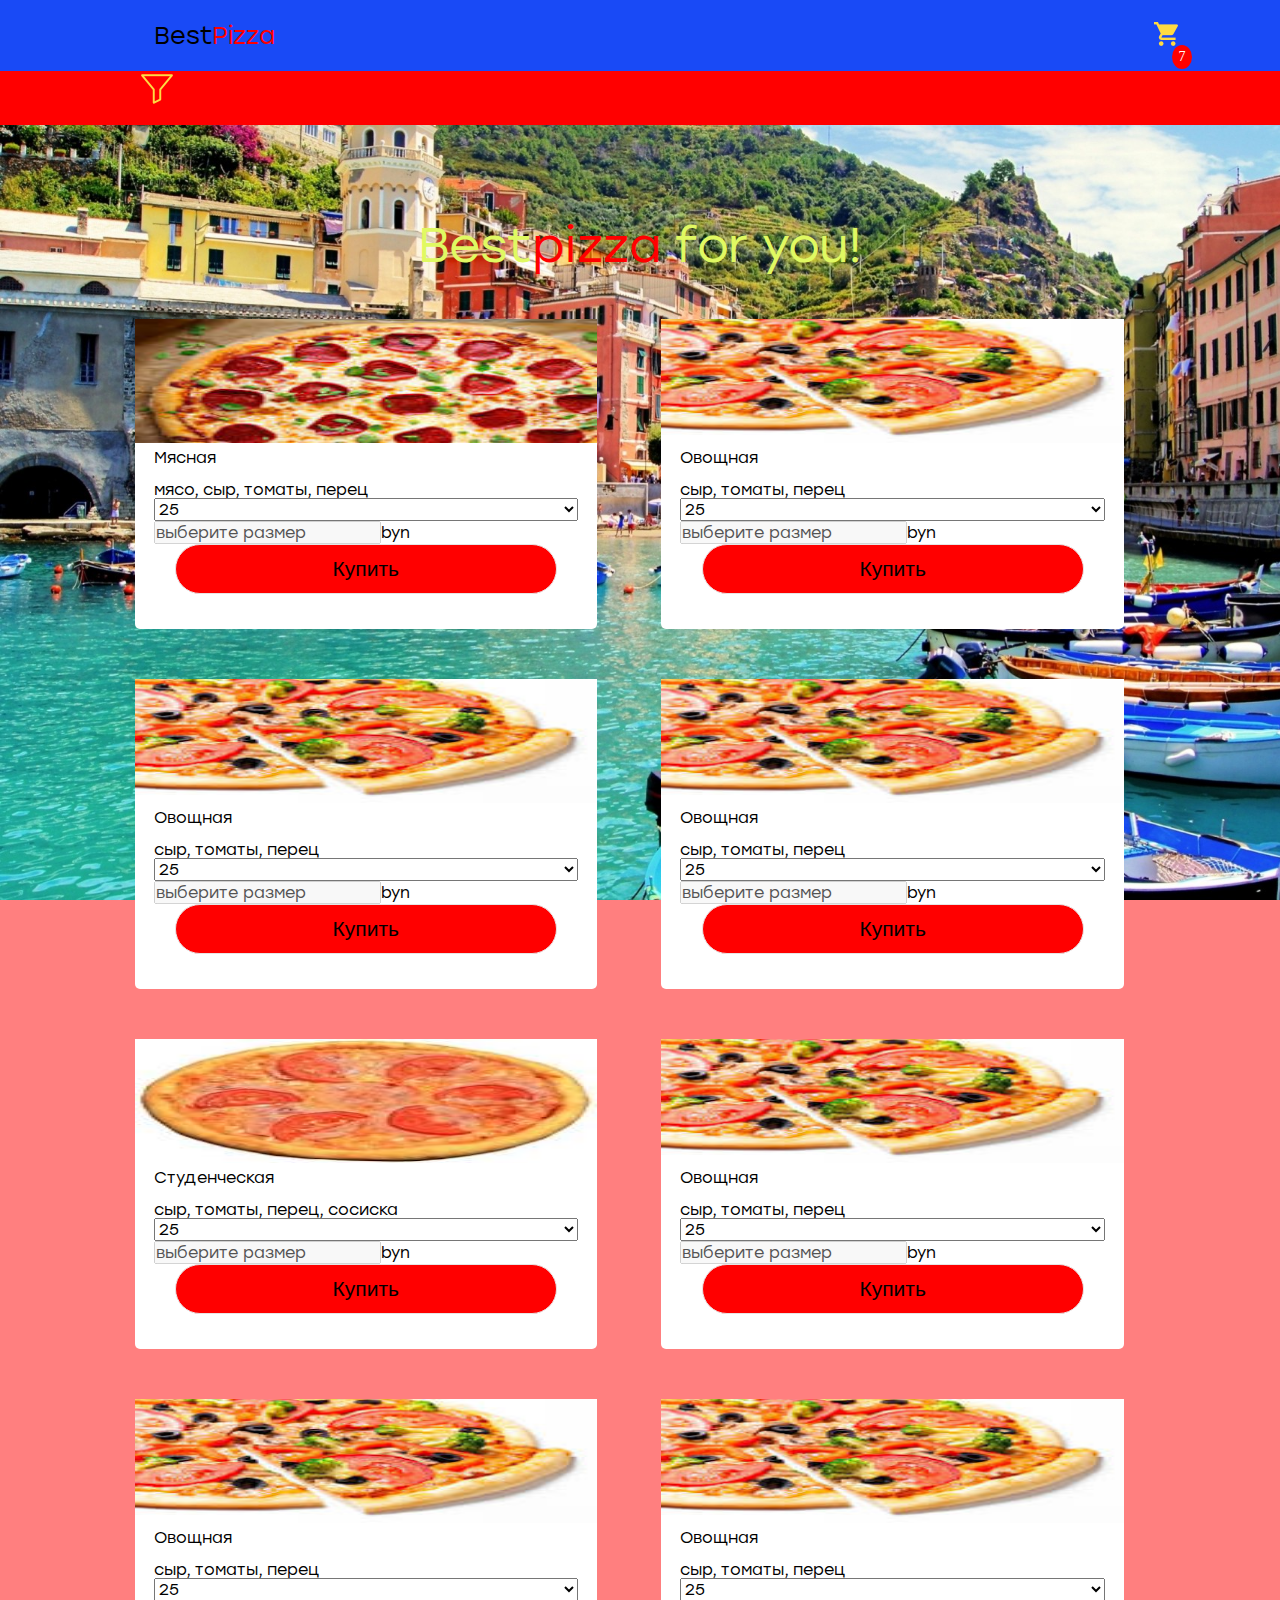
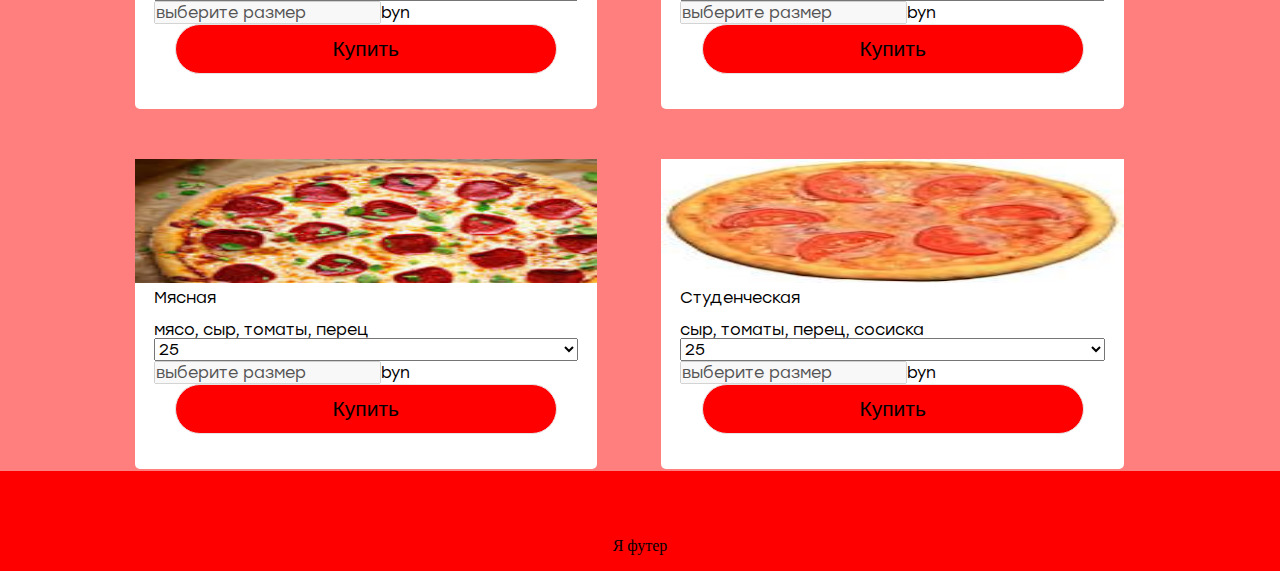
==== practicum/index.html @ 15da1117 "Первый коммит" ====
<!DOCTYPE html>
<html lang="ru" dir="ltr">
  <head>
    <meta http-equiv="X-UA-Compatible" content="IE=edge">
    <meta charset="utf-8" name="онлайн-магазин" content="товары в магазине">
    <link rel="stylesheet" href="style/mystyle.css">
    <title>Test Project</title>
  </head>
  <body>
    <header class="header">
      <h1 class="header__text">
        <a href="#">
          <span>Best</span><span class="header__head-text">Pizza</span>
        </a>
      </h1>
      <div class="header__basket-icon">
        <img src="img/basket.png" alt="basket">
        <div class="counter"><span>7<span></div>
      </div>
      <div class="basket-box hidden">
        <h3 class="basket-box__header">Корзина</h3>
        <form class="basket-form">
            <div class="main-form">
              <!-- <div class="main-item">
                <img class="pizza-image" src="" alt="pizza">
                <label for="size">
                  <span>Размер</span>
                  <input class="main-item__input" value="25" name="size"></input>
                  <span>см</span>
                </label>
                <label for="cost">
                  <span>Цена</span>
                  <input class="main-item__input" value="30" name="cost"></input>
                  <span>BYN</span>
                </label>
              </div> -->
          </div>
          <div class="basket-form__total">
            <p><span>100</span><span>BYN</span><p>
          </div>
          <button class="basket-form__button">Покупаю!</button>
        </form>
      </div>
    </header>
    <section class="controll-panel">
      <div class="controll-panel__filtres">
        <img src="img/filter .png" alt="filtуr">
      </div>
        <div class="controll-panel__filtre-box hidden">
          <select class="serlect category">
            <option>любая</option>
            <option>мясная</option>
            <option>овощная</option>
            <option>студенческая</option>
          </select>
          <!-- <select class="select cost">
            <option>цена</option>
          </select> -->
          <select class="select size">
            <option>любой</option>
            <option>25</option>
            <option>35</option>
            <option>50</option>
          </select>
        </div>
    </section>
    <main class="main">
      <h2 class="main__top-text">Best<span class="main__text-color">pizza</span> for you!</h2>
      <div class="main__content">

          <!-- <div class="product-card" id="meat">
              <div class="product-card__content ">
                  <div class="product-card__picter-box">
                      <img class="product-card__picter" src="" alt="photo">
                  </div>
                  <div class="product-card__text">
                      <h3 class="product-card__head"></h3>
                      <ul class="product-card__link">
                          <li class="product-card__link-item"></li>
                          <li class="product-card__link-item"></li>
                          <li class="product-card__link-item"></li>
                          <li class="product-card__link-item"></li>
                          <li class="product-card__link-item"></li>
                          <li class="product-card__link-item"></li>
                      </ul>
                        <span class="hidden currentCoefficient">1.1</span>
                        <span class="hidden basicPrice">20</span>
                        <select class="selectSize" value="Выберите размер">
                          <option>25</option>
                          <option>35</option>
                          <option>50</option>
                        </select>
                        <label for="cost">
                          <input class="currentCost" name="cost" disabled value="20"><span class="currency">byn<span>
                        </label>
                        <div class="product-card__icons-box">
                            <button class="product-card__buy">Купить</button>
                        </div>
                  </div>
              </div>
          </div> -->

          <!-- <div class="product-card">
              <div class="product-card__content">
                  <div class="product-card__picter-box">
                      <img class="product-card__picter" src="" alt="photo">
                  </div>
                  <div class="product-card__text">
                      <h3 class="product-card__head"></h3>
                      <ul class="product-card__link">
                          <li class="product-card__link-item"><a href="#"></a></li>
                          <li class="product-card__link-item"><a href="#"></a></li>
                          <li class="product-card__link-item"><a href="#"></a></li>
                          <li class="product-card__link-item"><a href="#"></a></li>
                          <li class="product-card__link-item"><a href="#"></a> </li>
                          <li class="product-card__link-item"><a href="#"></a></li>
                      </ul>
                      <div class="product-card__icons-box">
                          <button class="product-card__buy">Купить</button>
                      </div>
                  </div>
              </div>
          </div>

          <div class="product-card">
              <div class="product-card__content">
                  <div class="product-card__picter-box">
                      <img class="product-card__picter" src="" alt="photo">
                  </div>
                  <div class="product-card__text">
                      <h3 class="product-card__head"></h3>
                      <ul class="product-card__link">
                          <li class="product-card__link-item"><a href="#"></a></li>
                          <li class="product-card__link-item"><a href="#"></a></li>
                          <li class="product-card__link-item"><a href="#"></a></li>
                          <li class="product-card__link-item"><a href="#"></a></li>
                          <li class="product-card__link-item"><a href="#"></a> </li>
                          <li class="product-card__link-item"><a href="#"></a></li>
                      </ul>
                      <div class="product-card__icons-box">
                          <button class="product-card__buy">Купить</button>
                      </div>
                  </div>
              </div>
          </div>

          <div class="product-card">
              <div class="product-card__content">
                  <div class="product-card__picter-box">
                      <img class="product-card__picter" src="" alt="photo">
                  </div>
                  <div class="product-card__text">
                      <h3 class="product-card__head"></h3>
                      <ul class="product-card__link">
                          <li class="product-card__link-item"><a href="#"></a></li>
                          <li class="product-card__link-item"><a href="#"></a></li>
                          <li class="product-card__link-item"><a href="#"></a></li>
                          <li class="product-card__link-item"><a href="#"></a></li>
                          <li class="product-card__link-item"><a href="#"></a> </li>
                          <li class="product-card__link-item"><a href="#"></a></li>
                      </ul>
                      <div class="product-card__icons-box">
                          <button class="product-card__buy">Купить</button>
                      </div>
                  </div>
              </div>
          </div>

          <div class="product-card">
              <div class="product-card__content">
                  <div class="product-card__picter-box">
                      <img class="product-card__picter" src="" alt="photo">
                  </div>
                  <div class="product-card__text">
                      <h3 class="product-card__head"></h3>
                      <ul class="product-card__link">
                          <li class="product-card__link-item"><a href="#"></a></li>
                          <li class="product-card__link-item"><a href="#"></a></li>
                          <li class="product-card__link-item"><a href="#"></a></li>
                          <li class="product-card__link-item"><a href="#"></a></li>
                          <li class="product-card__link-item"><a href="#"></a> </li>
                          <li class="product-card__link-item"><a href="#"></a></li>
                      </ul>
                      <div class="product-card__icons-box">
                          <button class="product-card__buy">Купить</button>
                      </div>
                  </div>
              </div>
          </div>

          <div class="product-card">
              <div class="product-card__content">
                  <div class="product-card__picter-box">
                      <img class="product-card__picter" src="" alt="photo">
                  </div>
                  <div class="product-card__text">
                      <h3 class="product-card__head"></h3>
                      <ul class="product-card__link">
                          <li class="product-card__link-item"><a href="#"></a></li>
                          <li class="product-card__link-item"><a href="#"></a></li>
                          <li class="product-card__link-item"><a href="#"></a></li>
                          <li class="product-card__link-item"><a href="#"></a></li>
                          <li class="product-card__link-item"><a href="#"></a> </li>
                          <li class="product-card__link-item"><a href="#"></a></li>
                      </ul>
                      <div class="product-card__icons-box">
                          <button class="product-card__buy">Купить</button>
                      </div>
                  </div>
              </div>
          </div>

          <div class="product-card">
              <div class="product-card__content">
                  <div class="product-card__picter-box">
                      <img class="product-card__picter" src="" alt="photo">
                  </div>
                  <div class="product-card__text">
                      <h3 class="product-card__head"></h3>
                      <ul class="product-card__link">
                          <li class="product-card__link-item"><a href="#"></a></li>
                          <li class="product-card__link-item"><a href="#"></a></li>
                          <li class="product-card__link-item"><a href="#"></a></li>
                          <li class="product-card__link-item"><a href="#"></a></li>
                          <li class="product-card__link-item"><a href="#"></a> </li>
                          <li class="product-card__link-item"><a href="#"></a></li>
                      </ul>
                      <div class="product-card__icons-box">
                          <button class="product-card__buy">Купить</button>
                      </div>
                  </div>
              </div>
          </div>

          <div class="product-card">
              <div class="product-card__content">
                  <div class="product-card__picter-box">
                      <img class="product-card__picter" src="" alt="photo">
                  </div>
                  <div class="product-card__text">
                      <h3 class="product-card__head"></h3>
                      <ul class="product-card__link">
                          <li class="product-card__link-item"><a href="#"></a></li>
                          <li class="product-card__link-item"><a href="#"></a></li>
                          <li class="product-card__link-item"><a href="#"></a></li>
                          <li class="product-card__link-item"><a href="#"></a></li>
                          <li class="product-card__link-item"><a href="#"></a> </li>
                          <li class="product-card__link-item"><a href="#"></a></li>
                      </ul>
                      <div class="product-card__icons-box">
                          <button class="product-card__buy">Купить</button>
                      </div>
                  </div>
              </div>
          </div>

          <div class="product-card">
              <div class="product-card__content">
                  <div class="product-card__picter-box">
                      <img class="product-card__picter" src="" alt="photo">
                  </div>
                  <div class="product-card__text">
                      <h3 class="product-card__head"></h3>
                      <ul class="product-card__link">
                          <li class="product-card__link-item"><a href="#"></a></li>
                          <li class="product-card__link-item"><a href="#"></a></li>
                          <li class="product-card__link-item"><a href="#"></a></li>
                          <li class="product-card__link-item"><a href="#"></a></li>
                          <li class="product-card__link-item"><a href="#"></a> </li>
                          <li class="product-card__link-item"><a href="#"></a></li>
                      </ul>
                      <div class="product-card__icons-box">
                          <button class="product-card__buy">Купить</button>
                      </div>
                  </div>
              </div>
          </div>

          <div class="product-card">
              <div class="product-card__content">
                  <div class="product-card__picter-box">
                      <img class="product-card__picter" src="" alt="photo">
                  </div>
                  <div class="product-card__text">
                      <h3 class="product-card__head"></h3>
                      <ul class="product-card__link">
                          <li class="product-card__link-item"><a href="#"></a></li>
                          <li class="product-card__link-item"><a href="#"></a></li>
                          <li class="product-card__link-item"><a href="#"></a></li>
                          <li class="product-card__link-item"><a href="#"></a></li>
                          <li class="product-card__link-item"><a href="#"></a> </li>
                          <li class="product-card__link-item"><a href="#"></a></li>
                      </ul>
                      <div class="product-card__icons-box">
                          <button class="product-card__buy">Купить</button>
                      </div>
                  </div>
              </div>
          </div>  -->

      </div>
    </main>
    <footer class="footer">
      <div class="footer__content">
        <span>Я футер</span>
      </div>
    </footer>
    <!-- <script
            src="https://code.jquery.com/jquery-3.3.1.min.js"
            integrity="sha256-FgpCb/KJQlLNfOu91ta32o/NMZxltwRo8QtmkMRdAu8="
            crossorigin="anonymous"></script> -->
    <script src="js/data.js"></script>
    <script src="js/index.js"></script>
    <script src="js/searchNode.js"></script>
    <script src="js/productCard.js"></script>
    <script src="js/collector.js"></script>
  </body>
</html>
---- practicum/style/mystyle.css ----
@font-face {
  font-family: 'Stolzl Book';
  src: url('../fonts/Stolzl-Book.woff2') format('woff2'),
  url('../fonts/Stolzl-Book.woff') format('woff');
  font-weight: normal;
  font-style: normal;
}

@keyframes size {
  0% {
    transform: scale(1);
  }

  100% {
    transform: scale(1.1);
  }
}


/*reset start*/
html {
overflow: auto;
}

* {
  text-decoration: none;
  font-size: 1em;
  outline: none;
  padding: 0;
  margin: 0;
}
code, kbd, samp, pre, tt, var, textarea,
input, select {
  white-space: normal;
  font-size: 1em;
  font: inherit;
}
dfn, i, cite, var, address, em {
  font-style: normal;
}
th, b, strong, h1, h2, h3, h4, h5, h6 {
  font-weight: normal;
}
h1, h2, h3, h4, h5, h6 {
  margin: 0;
}
a, img, a img, iframe, form, fieldset,
abbr, acronym, object, applet, table {
  border: none;
}
table {
  border-collapse: collapse;
  border-spacing: 0;
}
caption, th, td, center {
  vertical-align: top;
  text-align: left;
}
body {
  background: white;
  line-height: 1;
  color: black;
  margin: 0;
}
q {
  quotes: "" "";
}
ol, dir, menu {
  list-style: none;
}
sub, sup {
  vertical-align: baseline;
}
a {
  color: inherit;
}
hr {
  display: none;
}

nobr {
  white-space: normal;
}

a:hover,
a {
  text-decoration: none;
  color: #000000;
}
p {
  margin: 0;
}
/*reset End*/


/* /scroll-bar/ */
::-webkit-scrollbar-button {
background-image:url('');
background-repeat:no-repeat;
width:5px;
height:0px
}

::-webkit-scrollbar-track {
background-color:#ecedee
}

::-webkit-scrollbar-thumb {
-webkit-border-radius: 0px;
border-radius: 0px;
background-color:#6dc0c8;
}

::-webkit-scrollbar-thumb:hover{
background-color:#56999f;
}

::-webkit-resizer{
background-image:url('');
background-repeat:no-repeat;
width:4px;
height:0px
}

::-webkit-scrollbar{
width: 4px;
}

/* /scroll-bar/ */


.header {
  position: relative;
  display: flex;
  justify-content: space-between;
  top: 0;
  height: 67px;
  background: #194af6;
  padding: 2px 8%;
}

.header__text {
  display: inline-block;
  padding: 22px 52px;
  font-size: 24px;
  font-family: 'Stolzl Book';
  color: #ffffff;
  vertical-align: middle;
}

.header__basket-icon {
  display: inline-block;
  vertical-align: middle;
  margin-top: 20px;
  position: relative;
}

.basket-box {
  position: absolute;
  right: 10%;
  top: 100%;
  z-index: 999;
  min-height: 100px;
  background: #ffffff;
  width: 500px;
}

.counter {
  position: absolute;
  bottom: 0;
  right: -60%;
  text-align: center;
  border-radius: 50%;
  min-width: 10px;
  min-height: 10px;
  color: #ffffff;
  background-color: red;
  padding: 5px;
  font-size: 14px;
  font-family: bold;
}

.header__head-text {
  color: red;
}

.basket-form {
  display: flex;
  flex-direction: column;
  justify-content: space-between;
  align-items: center;
}

.basket-box__header {
  text-align: center;
  font-size: 25px;
}

.main-form {
  min-height: 50px;
  border-top: 1px solid;
  border-bottom: 1px solid;
  border-color: #000000;
  padding: 5% 0;
  width: 100%;
}

.main-item {
  display: flex;
  justify-content: space-around;
}

.main-item .main-item__input {
    width: 20px;
    border: none;
}

.basket-form__button {
  width: 40%;
  height: 50px;
  background-color: red;
  border: 1px solid #e8e4e4;
  border-radius: 28px;
}

.controll-panel {
  height: 50px;
  background-color: red;
  padding: 2px 11%;
}

.controll-panel__filtres {
  width: 10%;
}

.controll-panel__filtre-box {
  display: flex;
  float:right;
  width: 95%;
  height: 100%;
  background: green;
}

.select {
  margin-right: 50px;
  width: 100px;
  height: 75%;
  margin-top: 5px;
}

.product-card__buy {
  width: 90%;
  height: 50px;
  background-color: red;
  border: 1px solid #e8e4e4;
  border-radius: 28px;
  font-size: 21px;
}

.product-card__buy:hover {
 background-color: #049214;
}

.product-card__buy:active {
 background-color: blue;
}

.main {
  position: relative;
  display: flex;
  justify-content: center;
  flex-direction: column;
  align-content: center;
  padding: 2px 8%;
  min-height: 110vh;
  background: url('../img/background.jpg') fixed no-repeat;
  background-color: rgba(255, 0, 0, 0.5);
  background-size: cover;
}

.main__content {
  display: flex;
  justify-content: flex-start;
  flex-direction: row;
  flex-wrap: wrap;
  width: 100%;
  /* max-width: 1140px; */
}

.main__top-text {
  font-size: 48px;
  text-align: center;
  font-family: 'Stolzl Book';
  color: #e0f962;
  width: 100%;
  height: 48px;
  margin-top: 94px;
}

.main__text-color {
  color: red;
}

.main__filtres {
  display: inline-block;
      margin-left: 50px;
}

.product-card {
  display: flex;
  justify-content: center;
  align-items: flex-end;
  box-sizing: border-box;
  width: 49%;
  height: 310px;
  padding: 0 3%;
  margin-top: 50px;
}

.product-card__content {
  display: block;
  flex-direction: column;
  justify-content: space-between;
  width: 600px;
  height: 100%;
  background: #ffffff;
  margin-top: 50px;
  border-radius: 5px;
}

.product-card__picter-box {
  overflow: hidden;
  height: 40%;
}

.product-card__picter {
  width: 100%;
  height: 100%;
}

.basket-form__total {
  width: 100%;
  text-align: right;
  padding: 0 5%;
}

.basket-form__total p {
  margin-right: 20px;
}

.product-card__content:hover .product-card__picter {
    animation-name: size;
    animation-delay: 100ms;
    animation-duration: 500ms;
    animation-fill-mode: forwards;
}

.product-card__text {
  display: flex;
  flex-direction: column;
  justify-content: space-around;
  padding: 7px 19px 3px 19px;
  font-family: 'Stolzl Book';
  height: 120px;
}

.product-card__head {
  font-size: 16px;
}

.product-card__link {
  margin-top: 16px;
}

.product-card__link-item {
  display: inline-block;
  list-style-type: none;
  font-size: 12px;

}

.product-card__link-item a {
  text-decoration: none;
  color: #49bbf0;
}

.product-card__icons-box {
  display: flex;
  justify-content: center;
  font-size: 12px;
  font-family: 'Stolzl Book';
}

.product-card__icon__likes img {
  width: 10px;
  height: 10px;
  margin-right: 5px;
  margin-top: 20px;
}

.product-card__icon__views,
.product-card__icon__likes {
  margin-right: 17px;
}

.footer {
  display:flex;
  justify-content: center;
  align-items: center;
  background-color: red;
  min-height: 50px;
  padding-top: 50px;
}

@media only screen and (max-width: 768px) {
  .main {
    padding: 0 10px;
  }
  .main__top-text {
    font-size: 35px
  }
  .product-card {
    width: 50%;
    padding: 0 10px;
  }
}

@media only screen and (max-width: 400px) {
  .main__top-text {
    font-size: 30px
  }

  .product-card {
    width: 100%;
    padding: 0 10px;
  }

  .header__text {
    text-align: center;
  }
}

.hidden {
  display: none;
}
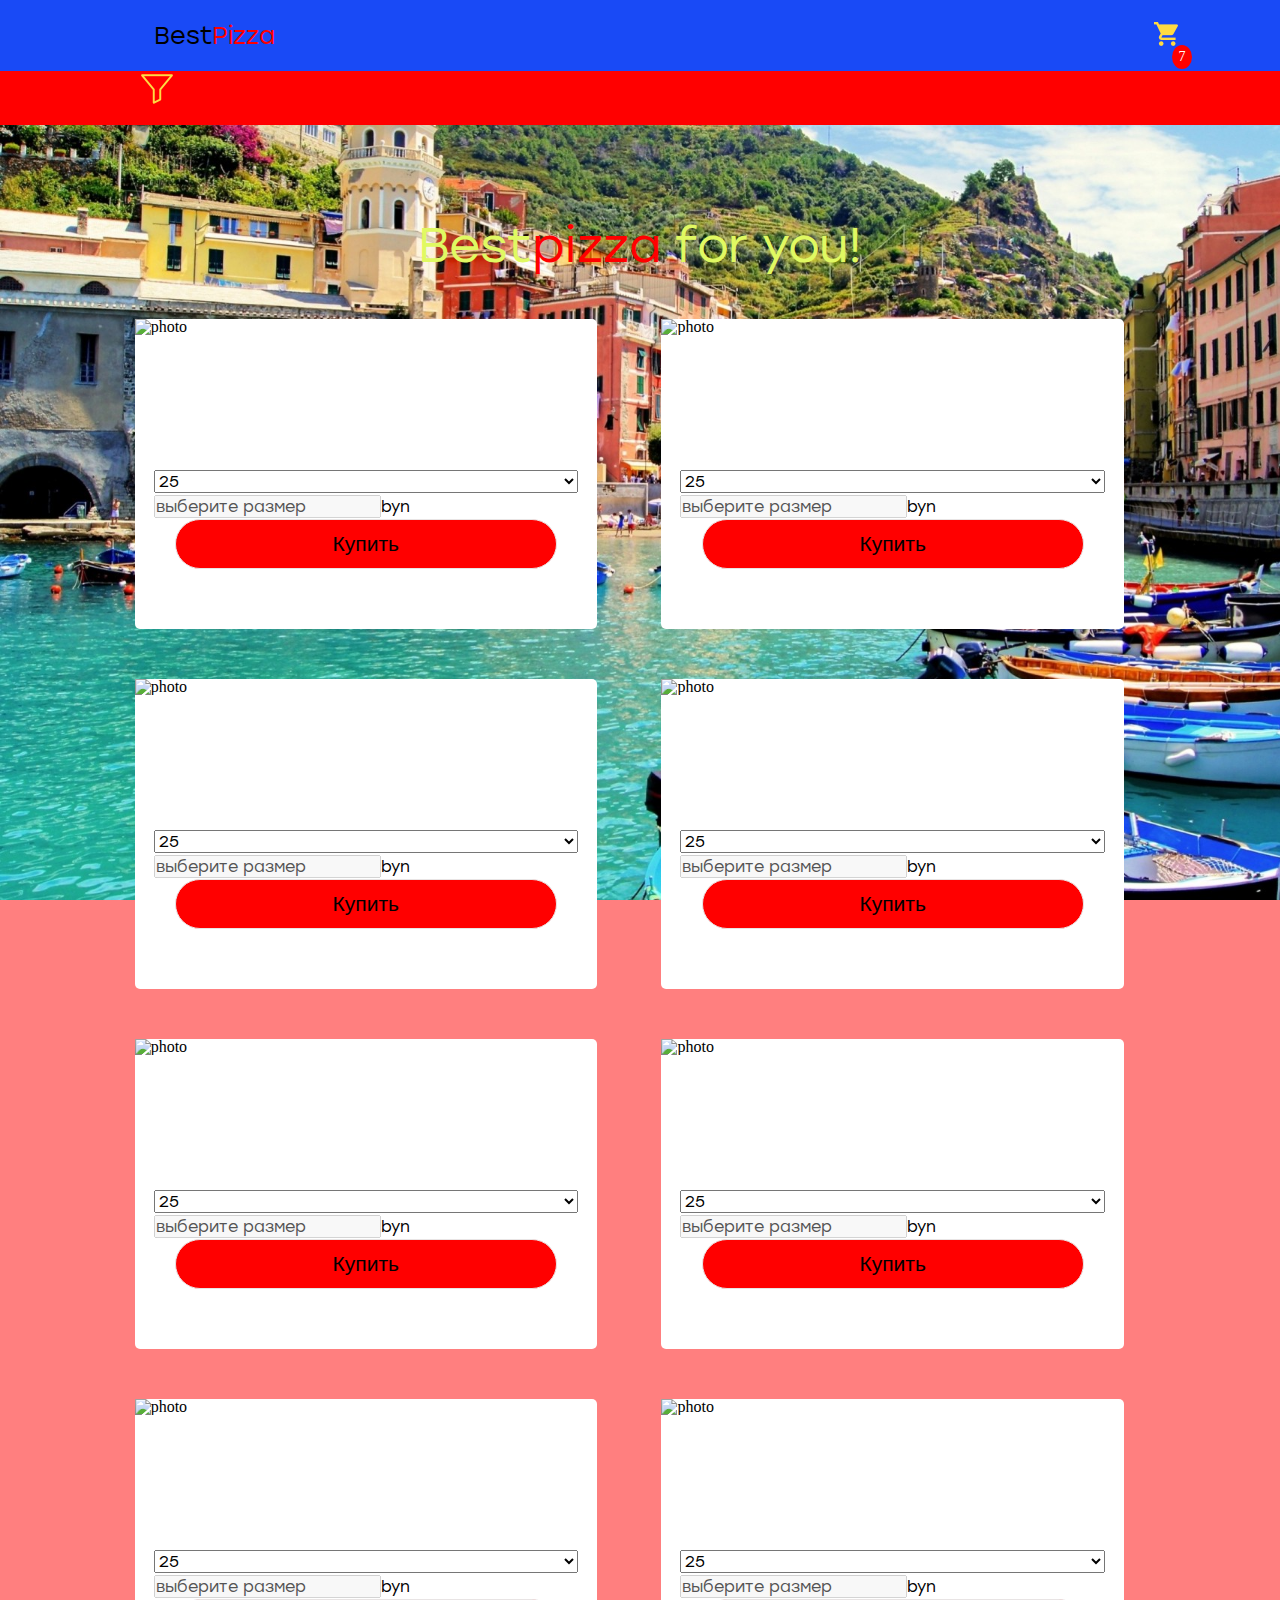
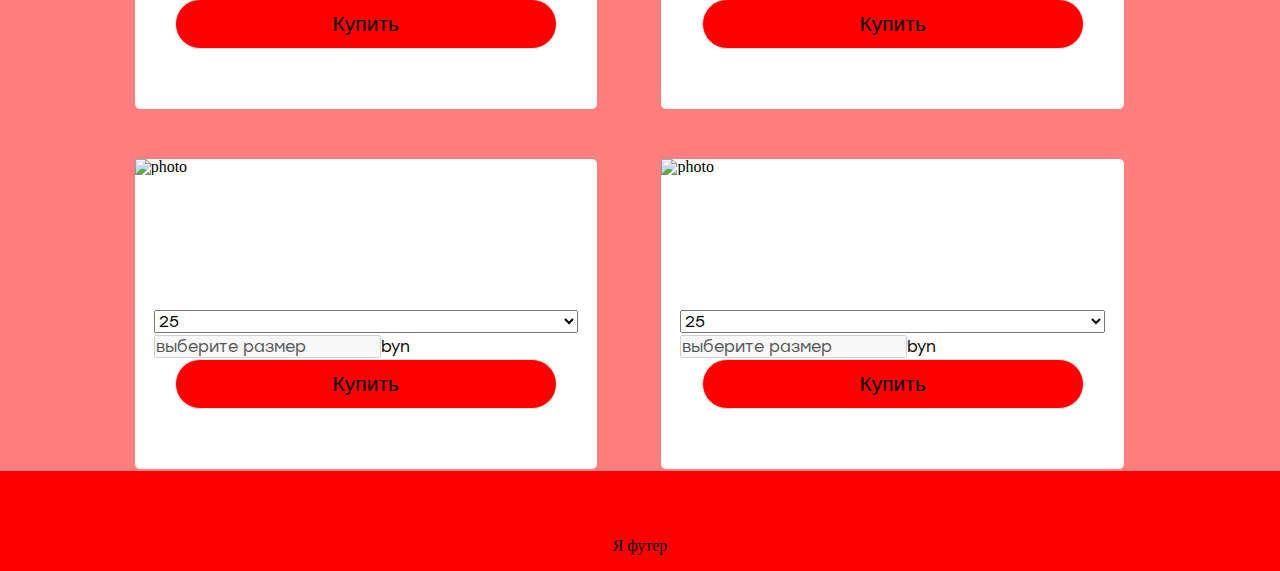
==== commit 8b9bbd79: "Второй коммит" ====
--- a/practicum/index.html
+++ b/practicum/index.html
@@ -309,10 +309,10 @@
             src="https://code.jquery.com/jquery-3.3.1.min.js"
             integrity="sha256-FgpCb/KJQlLNfOu91ta32o/NMZxltwRo8QtmkMRdAu8="
             crossorigin="anonymous"></script> -->
-    <script src="js/data.js"></script>
+    <!-- <script src="js/data.js"></script> -->
+    <!-- <script src="js/productCard.js"></script> -->
     <script src="js/index.js"></script>
     <script src="js/searchNode.js"></script>
-    <script src="js/productCard.js"></script>
     <script src="js/collector.js"></script>
   </body>
 </html>
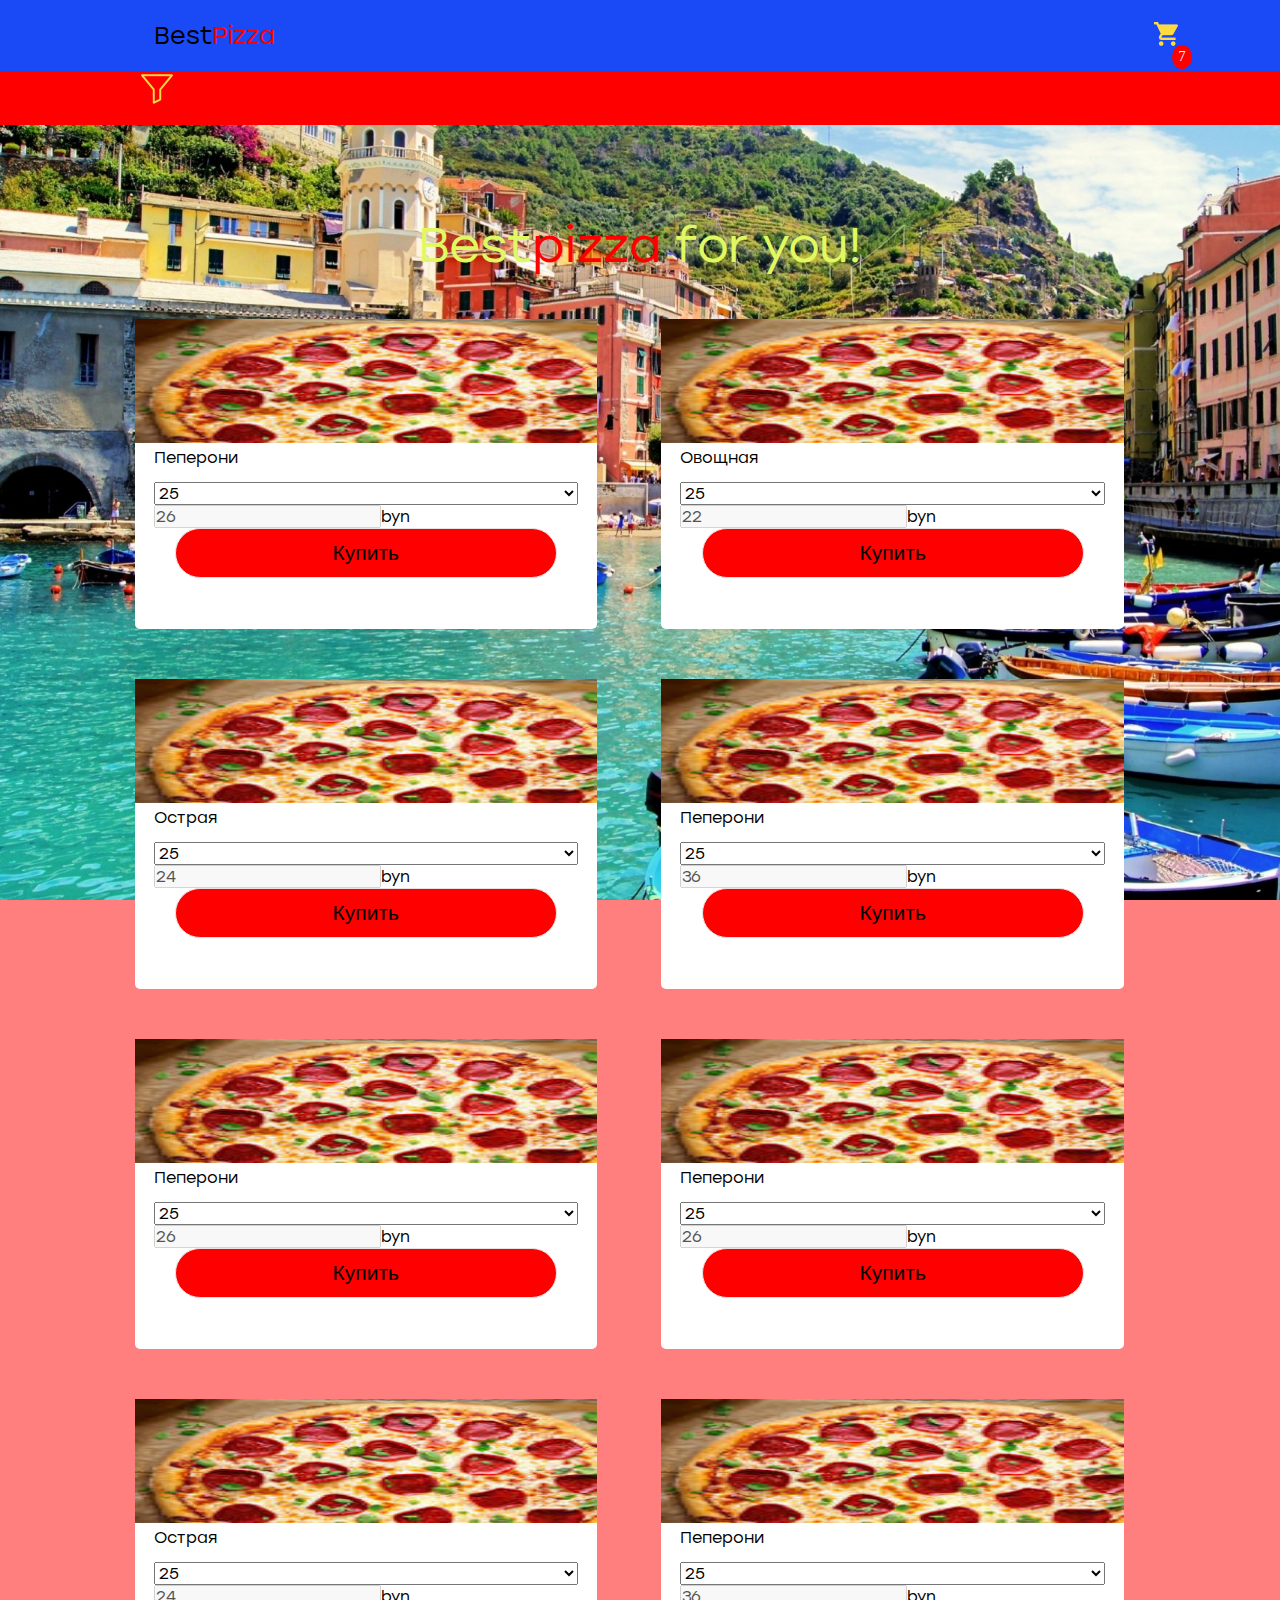
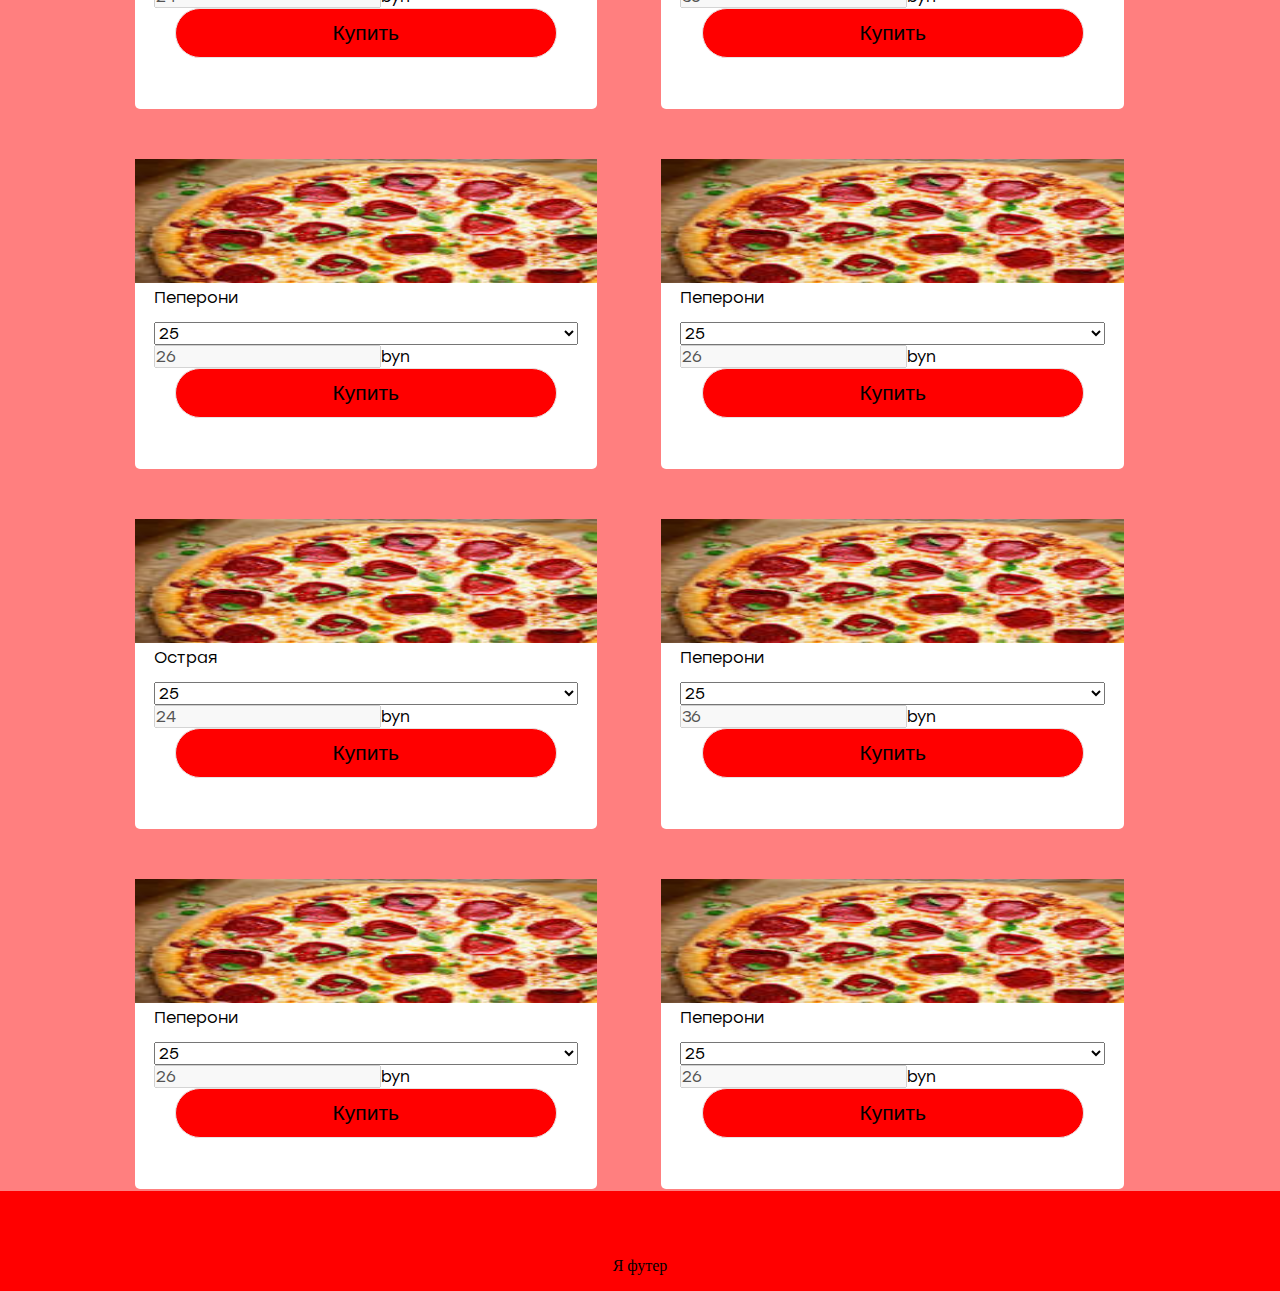
==== commit 92655dc4: "Сделаны задания 2-3" ====
--- a/practicum/index.html
+++ b/practicum/index.html
@@ -16,6 +16,7 @@
       <div class="header__basket-icon">
         <img src="img/basket.png" alt="basket">
         <div class="counter"><span>7<span></div>
+
       </div>
       <div class="basket-box hidden">
         <h3 class="basket-box__header">Корзина</h3>
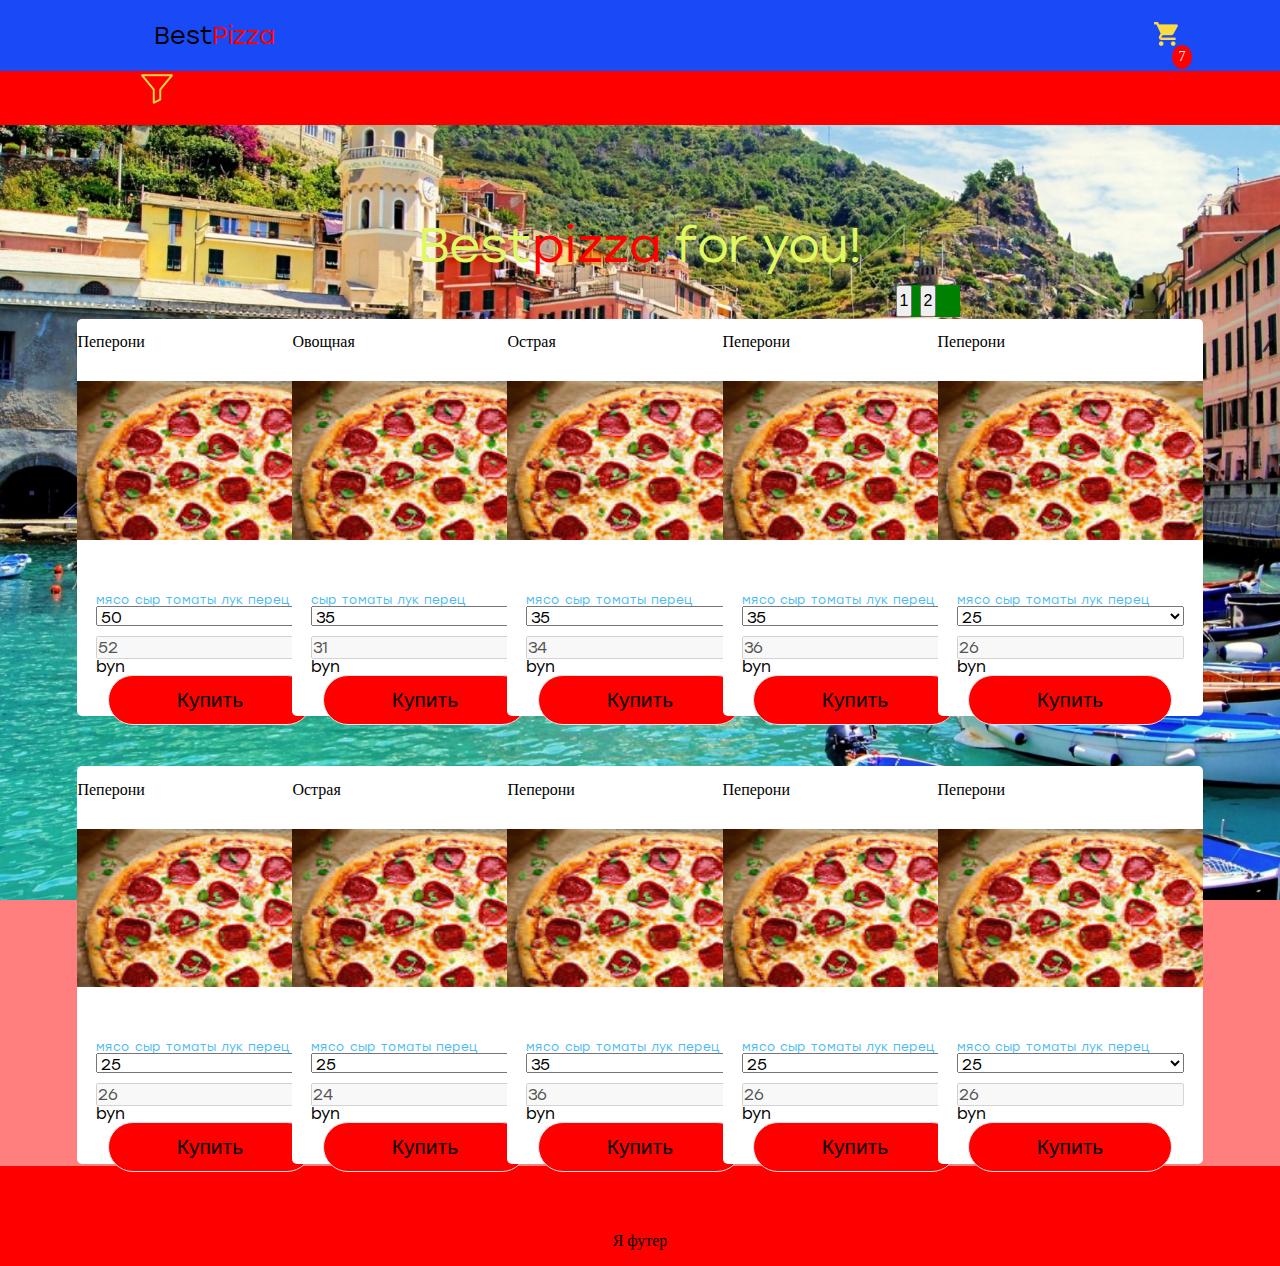
==== commit 453e2b87: "123" ====
--- a/practicum/index.html
+++ b/practicum/index.html
@@ -16,28 +16,14 @@
       <div class="header__basket-icon">
         <img src="img/basket.png" alt="basket">
         <div class="counter"><span>7<span></div>
-
       </div>
       <div class="basket-box hidden">
         <h3 class="basket-box__header">Корзина</h3>
         <form class="basket-form">
             <div class="main-form">
-              <!-- <div class="main-item">
-                <img class="pizza-image" src="" alt="pizza">
-                <label for="size">
-                  <span>Размер</span>
-                  <input class="main-item__input" value="25" name="size"></input>
-                  <span>см</span>
-                </label>
-                <label for="cost">
-                  <span>Цена</span>
-                  <input class="main-item__input" value="30" name="cost"></input>
-                  <span>BYN</span>
-                </label>
-              </div> -->
           </div>
           <div class="basket-form__total">
-            <p><span>100</span><span>BYN</span><p>
+            <p><span class="totalCost"></span><span>BYN</span><p>
           </div>
           <button class="basket-form__button">Покупаю!</button>
         </form>
@@ -48,272 +34,39 @@
         <img src="img/filter .png" alt="filtуr">
       </div>
         <div class="controll-panel__filtre-box hidden">
-          <select class="serlect category">
+          <select class="select categoryPizza">
             <option>любая</option>
-            <option>мясная</option>
+            <!-- <option>мясная</option>
             <option>овощная</option>
-            <option>студенческая</option>
+            <option>студенческая</option> -->
           </select>
           <!-- <select class="select cost">
             <option>цена</option>
           </select> -->
           <select class="select size">
             <option>любой</option>
-            <option>25</option>
+            <!-- <option>25</option>
             <option>35</option>
-            <option>50</option>
+            <option>50</option> -->
           </select>
+
+          <button  class="search-button">Искать</button>
         </div>
     </section>
     <main class="main">
       <h2 class="main__top-text">Best<span class="main__text-color">pizza</span> for you!</h2>
-      <div class="main__content">
-
-          <!-- <div class="product-card" id="meat">
-              <div class="product-card__content ">
-                  <div class="product-card__picter-box">
-                      <img class="product-card__picter" src="" alt="photo">
-                  </div>
-                  <div class="product-card__text">
-                      <h3 class="product-card__head"></h3>
-                      <ul class="product-card__link">
-                          <li class="product-card__link-item"></li>
-                          <li class="product-card__link-item"></li>
-                          <li class="product-card__link-item"></li>
-                          <li class="product-card__link-item"></li>
-                          <li class="product-card__link-item"></li>
-                          <li class="product-card__link-item"></li>
-                      </ul>
-                        <span class="hidden currentCoefficient">1.1</span>
-                        <span class="hidden basicPrice">20</span>
-                        <select class="selectSize" value="Выберите размер">
-                          <option>25</option>
-                          <option>35</option>
-                          <option>50</option>
-                        </select>
-                        <label for="cost">
-                          <input class="currentCost" name="cost" disabled value="20"><span class="currency">byn<span>
-                        </label>
-                        <div class="product-card__icons-box">
-                            <button class="product-card__buy">Купить</button>
-                        </div>
-                  </div>
-              </div>
-          </div> -->
-
-          <!-- <div class="product-card">
-              <div class="product-card__content">
-                  <div class="product-card__picter-box">
-                      <img class="product-card__picter" src="" alt="photo">
-                  </div>
-                  <div class="product-card__text">
-                      <h3 class="product-card__head"></h3>
-                      <ul class="product-card__link">
-                          <li class="product-card__link-item"><a href="#"></a></li>
-                          <li class="product-card__link-item"><a href="#"></a></li>
-                          <li class="product-card__link-item"><a href="#"></a></li>
-                          <li class="product-card__link-item"><a href="#"></a></li>
-                          <li class="product-card__link-item"><a href="#"></a> </li>
-                          <li class="product-card__link-item"><a href="#"></a></li>
-                      </ul>
-                      <div class="product-card__icons-box">
-                          <button class="product-card__buy">Купить</button>
-                      </div>
-                  </div>
-              </div>
-          </div>
-
-          <div class="product-card">
-              <div class="product-card__content">
-                  <div class="product-card__picter-box">
-                      <img class="product-card__picter" src="" alt="photo">
-                  </div>
-                  <div class="product-card__text">
-                      <h3 class="product-card__head"></h3>
-                      <ul class="product-card__link">
-                          <li class="product-card__link-item"><a href="#"></a></li>
-                          <li class="product-card__link-item"><a href="#"></a></li>
-                          <li class="product-card__link-item"><a href="#"></a></li>
-                          <li class="product-card__link-item"><a href="#"></a></li>
-                          <li class="product-card__link-item"><a href="#"></a> </li>
-                          <li class="product-card__link-item"><a href="#"></a></li>
-                      </ul>
-                      <div class="product-card__icons-box">
-                          <button class="product-card__buy">Купить</button>
-                      </div>
-                  </div>
-              </div>
-          </div>
-
-          <div class="product-card">
-              <div class="product-card__content">
-                  <div class="product-card__picter-box">
-                      <img class="product-card__picter" src="" alt="photo">
-                  </div>
-                  <div class="product-card__text">
-                      <h3 class="product-card__head"></h3>
-                      <ul class="product-card__link">
-                          <li class="product-card__link-item"><a href="#"></a></li>
-                          <li class="product-card__link-item"><a href="#"></a></li>
-                          <li class="product-card__link-item"><a href="#"></a></li>
-                          <li class="product-card__link-item"><a href="#"></a></li>
-                          <li class="product-card__link-item"><a href="#"></a> </li>
-                          <li class="product-card__link-item"><a href="#"></a></li>
-                      </ul>
-                      <div class="product-card__icons-box">
-                          <button class="product-card__buy">Купить</button>
-                      </div>
-                  </div>
-              </div>
-          </div>
-
-          <div class="product-card">
-              <div class="product-card__content">
-                  <div class="product-card__picter-box">
-                      <img class="product-card__picter" src="" alt="photo">
-                  </div>
-                  <div class="product-card__text">
-                      <h3 class="product-card__head"></h3>
-                      <ul class="product-card__link">
-                          <li class="product-card__link-item"><a href="#"></a></li>
-                          <li class="product-card__link-item"><a href="#"></a></li>
-                          <li class="product-card__link-item"><a href="#"></a></li>
-                          <li class="product-card__link-item"><a href="#"></a></li>
-                          <li class="product-card__link-item"><a href="#"></a> </li>
-                          <li class="product-card__link-item"><a href="#"></a></li>
-                      </ul>
-                      <div class="product-card__icons-box">
-                          <button class="product-card__buy">Купить</button>
-                      </div>
-                  </div>
-              </div>
-          </div>
-
-          <div class="product-card">
-              <div class="product-card__content">
-                  <div class="product-card__picter-box">
-                      <img class="product-card__picter" src="" alt="photo">
-                  </div>
-                  <div class="product-card__text">
-                      <h3 class="product-card__head"></h3>
-                      <ul class="product-card__link">
-                          <li class="product-card__link-item"><a href="#"></a></li>
-                          <li class="product-card__link-item"><a href="#"></a></li>
-                          <li class="product-card__link-item"><a href="#"></a></li>
-                          <li class="product-card__link-item"><a href="#"></a></li>
-                          <li class="product-card__link-item"><a href="#"></a> </li>
-                          <li class="product-card__link-item"><a href="#"></a></li>
-                      </ul>
-                      <div class="product-card__icons-box">
-                          <button class="product-card__buy">Купить</button>
-                      </div>
-                  </div>
-              </div>
-          </div>
-
-          <div class="product-card">
-              <div class="product-card__content">
-                  <div class="product-card__picter-box">
-                      <img class="product-card__picter" src="" alt="photo">
-                  </div>
-                  <div class="product-card__text">
-                      <h3 class="product-card__head"></h3>
-                      <ul class="product-card__link">
-                          <li class="product-card__link-item"><a href="#"></a></li>
-                          <li class="product-card__link-item"><a href="#"></a></li>
-                          <li class="product-card__link-item"><a href="#"></a></li>
-                          <li class="product-card__link-item"><a href="#"></a></li>
-                          <li class="product-card__link-item"><a href="#"></a> </li>
-                          <li class="product-card__link-item"><a href="#"></a></li>
-                      </ul>
-                      <div class="product-card__icons-box">
-                          <button class="product-card__buy">Купить</button>
-                      </div>
-                  </div>
-              </div>
-          </div>
-
-          <div class="product-card">
-              <div class="product-card__content">
-                  <div class="product-card__picter-box">
-                      <img class="product-card__picter" src="" alt="photo">
-                  </div>
-                  <div class="product-card__text">
-                      <h3 class="product-card__head"></h3>
-                      <ul class="product-card__link">
-                          <li class="product-card__link-item"><a href="#"></a></li>
-                          <li class="product-card__link-item"><a href="#"></a></li>
-                          <li class="product-card__link-item"><a href="#"></a></li>
-                          <li class="product-card__link-item"><a href="#"></a></li>
-                          <li class="product-card__link-item"><a href="#"></a> </li>
-                          <li class="product-card__link-item"><a href="#"></a></li>
-                      </ul>
-                      <div class="product-card__icons-box">
-                          <button class="product-card__buy">Купить</button>
-                      </div>
-                  </div>
-              </div>
-          </div>
-
-          <div class="product-card">
-              <div class="product-card__content">
-                  <div class="product-card__picter-box">
-                      <img class="product-card__picter" src="" alt="photo">
-                  </div>
-                  <div class="product-card__text">
-                      <h3 class="product-card__head"></h3>
-                      <ul class="product-card__link">
-                          <li class="product-card__link-item"><a href="#"></a></li>
-                          <li class="product-card__link-item"><a href="#"></a></li>
-                          <li class="product-card__link-item"><a href="#"></a></li>
-                          <li class="product-card__link-item"><a href="#"></a></li>
-                          <li class="product-card__link-item"><a href="#"></a> </li>
-                          <li class="product-card__link-item"><a href="#"></a></li>
-                      </ul>
-                      <div class="product-card__icons-box">
-                          <button class="product-card__buy">Купить</button>
-                      </div>
-                  </div>
-              </div>
-          </div>
-
-          <div class="product-card">
-              <div class="product-card__content">
-                  <div class="product-card__picter-box">
-                      <img class="product-card__picter" src="" alt="photo">
-                  </div>
-                  <div class="product-card__text">
-                      <h3 class="product-card__head"></h3>
-                      <ul class="product-card__link">
-                          <li class="product-card__link-item"><a href="#"></a></li>
-                          <li class="product-card__link-item"><a href="#"></a></li>
-                          <li class="product-card__link-item"><a href="#"></a></li>
-                          <li class="product-card__link-item"><a href="#"></a></li>
-                          <li class="product-card__link-item"><a href="#"></a> </li>
-                          <li class="product-card__link-item"><a href="#"></a></li>
-                      </ul>
-                      <div class="product-card__icons-box">
-                          <button class="product-card__buy">Купить</button>
-                      </div>
-                  </div>
-              </div>
-          </div>  -->
-
-      </div>
+      <div class="pagination-box"></div>
+      <section class="main__content">
+        <!-- <div class="content-item-1">
+        </div> -->
+      </section>
     </main>
     <footer class="footer">
       <div class="footer__content">
         <span>Я футер</span>
       </div>
     </footer>
-    <!-- <script
-            src="https://code.jquery.com/jquery-3.3.1.min.js"
-            integrity="sha256-FgpCb/KJQlLNfOu91ta32o/NMZxltwRo8QtmkMRdAu8="
-            crossorigin="anonymous"></script> -->
-    <!-- <script src="js/data.js"></script> -->
-    <!-- <script src="js/productCard.js"></script> -->
     <script src="js/index.js"></script>
-    <script src="js/searchNode.js"></script>
-    <script src="js/collector.js"></script>
+    <script defer src="js/collector.js"></script>
   </body>
 </html>
--- a/practicum/style/mystyle.css
+++ b/practicum/style/mystyle.css
@@ -15,7 +15,6 @@
     transform: scale(1.1);
   }
 }
-
 
 /*reset start*/
 html {
@@ -248,6 +247,15 @@
   margin-top: 5px;
 }
 
+.select-size {
+  min-height: 2rem;
+}
+
+.selectSize {
+  min-height: 20px;
+  margin-bottom: 10px;
+}
+
 .product-card__buy {
   width: 90%;
   height: 50px;
@@ -278,7 +286,27 @@
   background-size: cover;
 }
 
-.main__content {
+.pagination-box {
+  position: absolute;
+  top: 10rem;
+  right: 20rem;
+  background: green;
+  display: flex;
+  justify-content: flex-start;
+  align-items: center;
+  width: 4rem;
+  height: 2rem;
+  overflow: hidden;
+}
+
+.pagination-button {
+  width: 1rem;
+  height: 100%;
+  margin-right: 0.5rem;
+}
+
+.main__content,
+.content-item {
   display: flex;
   justify-content: flex-start;
   flex-direction: row;
@@ -311,16 +339,16 @@
   justify-content: center;
   align-items: flex-end;
   box-sizing: border-box;
-  width: 49%;
-  height: 310px;
+  width: 20%;
+  min-height: 310px;
   padding: 0 3%;
   margin-top: 50px;
 }
 
 .product-card__content {
-  display: block;
+  display: flex;
   flex-direction: column;
-  justify-content: space-between;
+  justify-content: space-around;
   width: 600px;
   height: 100%;
   background: #ffffff;
@@ -373,15 +401,16 @@
 }
 
 .product-card__link-item {
-  display: inline-block;
   list-style-type: none;
   font-size: 12px;
 
 }
 
-.product-card__link-item a {
+.product-card__link-item li {
+  display: inline-block;
   text-decoration: none;
   color: #49bbf0;
+  margin-right: 0.3rem
 }
 
 .product-card__icons-box {
@@ -423,6 +452,16 @@
     width: 50%;
     padding: 0 10px;
   }
+  .product-card {
+    display: flex;
+    justify-content: center;
+    align-items: flex-end;
+    box-sizing: border-box;
+    width:100%;
+    height: 210px;
+    padding: 0 3%;
+    margin-top: 50px;
+  }
 }
 
 @media only screen and (max-width: 400px) {
@@ -443,3 +482,11 @@
 .hidden {
   display: none;
 }
+
+.active {
+  display: block;
+}
+
+.disabled {
+
+}
